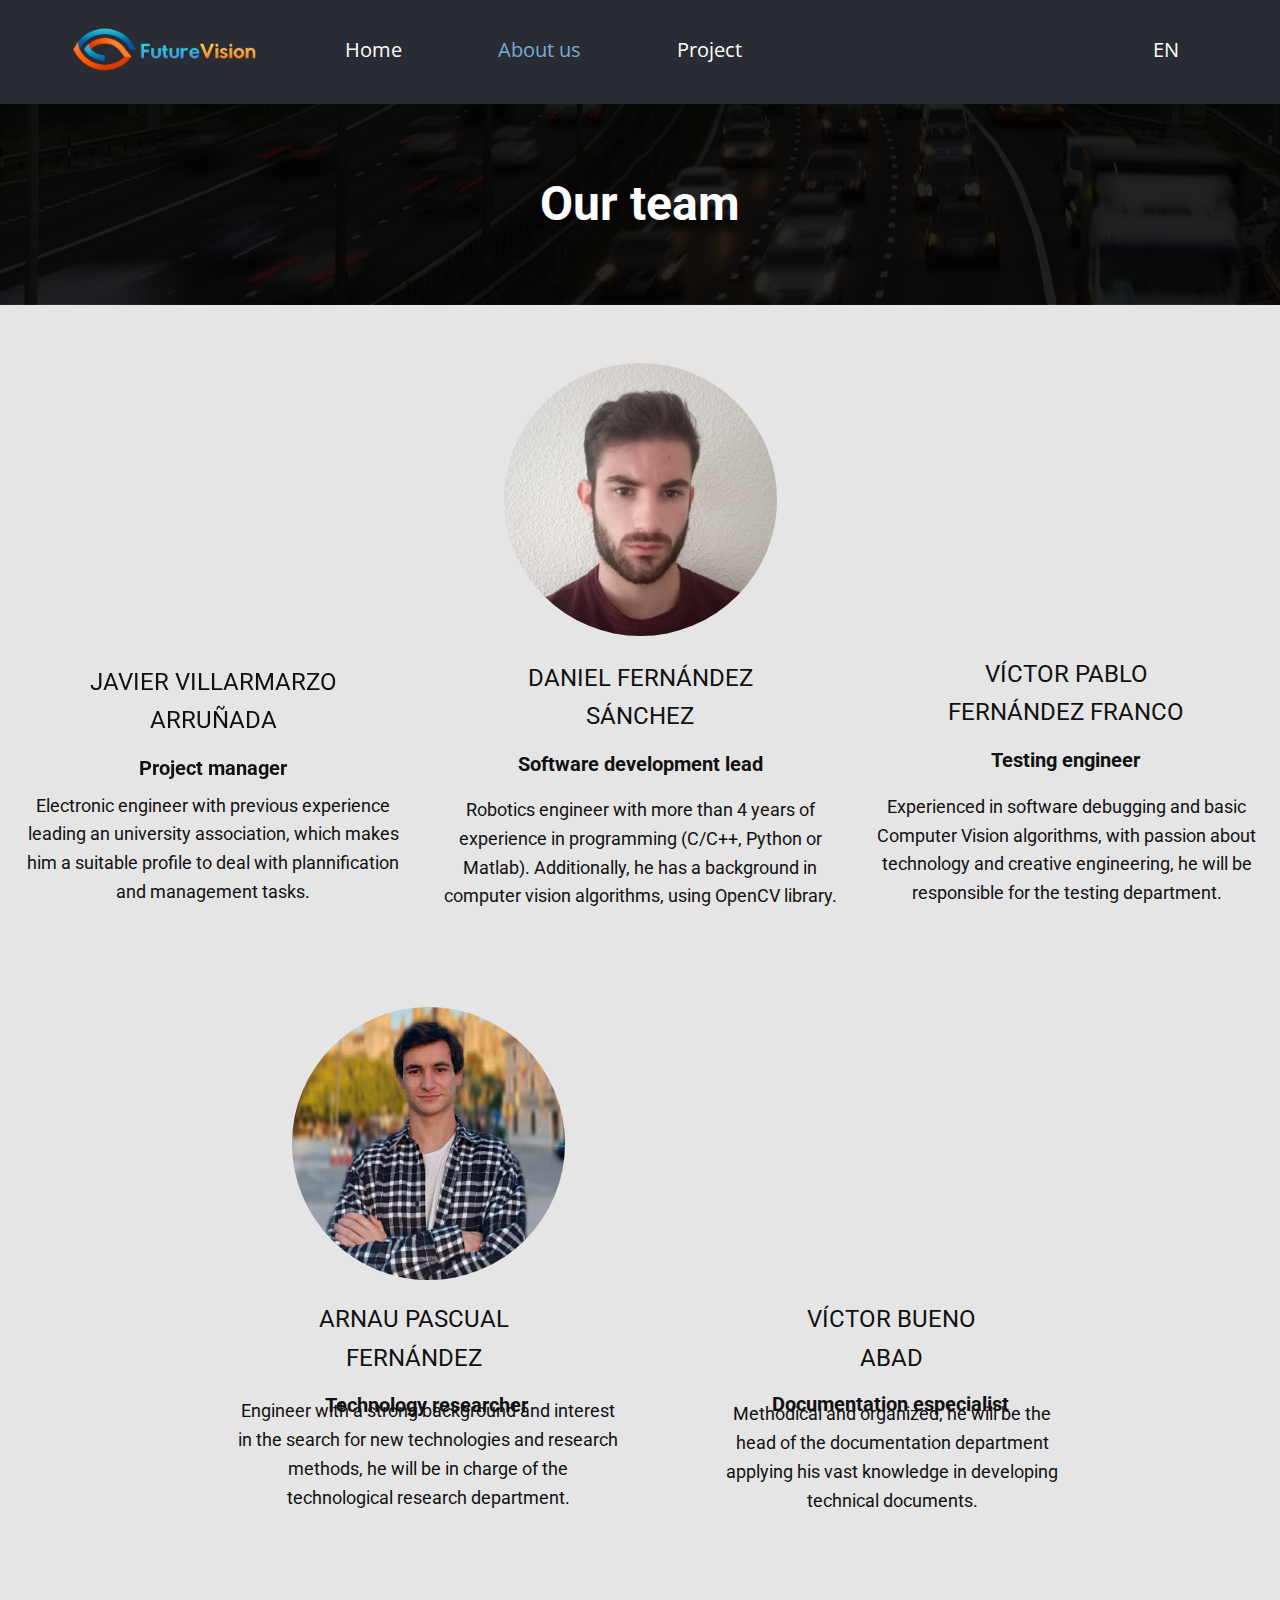
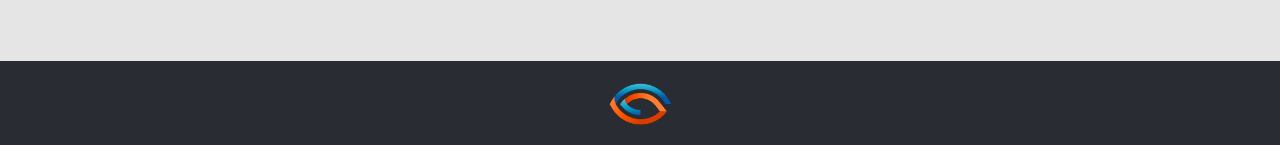
==== About-us.html @ 8012a10e "Add files via upload" ====
<!DOCTYPE html>
<html style="font-size: 16px;">
  <head>
    <meta name="viewport" content="width=device-width, initial-scale=1.0">
    <meta charset="utf-8">
    <meta name="keywords" content="Our Team">
    <meta name="description" content="">
    <meta name="page_type" content="np-template-header-footer-from-plugin">
    <title>About us</title>
    <link rel="stylesheet" href="nicepage.css" media="screen">
<link rel="stylesheet" href="About-us.css" media="screen">
    <script class="u-script" type="text/javascript" src="jquery.js" defer=""></script>
    <script class="u-script" type="text/javascript" src="nicepage.js" defer=""></script>
    <meta name="generator" content="Nicepage 4.1.0, nicepage.com">
    <link id="u-theme-google-font" rel="stylesheet" href="https://fonts.googleapis.com/css?family=Roboto:100,100i,300,300i,400,400i,500,500i,700,700i,900,900i|Open+Sans:300,300i,400,400i,600,600i,700,700i,800,800i">
    <link id="u-page-google-font" rel="stylesheet" href="https://fonts.googleapis.com/css?family=Roboto:100,100i,300,300i,400,400i,500,500i,700,700i,900,900i|Open+Sans:300,300i,400,400i,600,600i,700,700i,800,800i">
    
    
    
    
    <script type="application/ld+json">{
		"@context": "http://schema.org",
		"@type": "Organization",
		"name": "",
		"logo": "images/FVTrasperente.PNG"
}</script>
    <meta name="theme-color" content="#478ac9">
    <meta property="og:title" content="About us">
    <meta property="og:type" content="website">
  </head>
  <body class="u-body"><header class="u-clearfix u-header u-palette-5-dark-3 u-sticky u-sticky-f094 u-header" id="sec-55a2"><div class="u-clearfix u-sheet u-sheet-1">
        <a href="#" class="u-image u-logo u-image-1" data-image-width="935" data-image-height="235" title="Home">
          <img src="images/FVTrasperente.PNG" class="u-logo-image u-logo-image-1">
        </a>
        <nav class="u-align-left u-menu u-menu-dropdown u-offcanvas u-menu-1" data-responsive-from="SM">
          <div class="menu-collapse u-custom-font u-font-open-sans" style="font-size: 1.25rem; letter-spacing: 0px; font-weight: 400;">
            <a class="u-button-style u-custom-active-border-color u-custom-active-color u-custom-border u-custom-border-color u-custom-borders u-custom-hover-border-color u-custom-hover-color u-custom-left-right-menu-spacing u-custom-padding-bottom u-custom-text-active-color u-custom-text-color u-custom-text-hover-color u-custom-top-bottom-menu-spacing u-nav-link u-text-active-palette-1-base u-text-hover-palette-2-base" href="#" style="padding: 4px 0px; font-size: calc(1em + 8px);">
              <svg><use xmlns:xlink="http://www.w3.org/1999/xlink" xlink:href="#menu-hamburger"></use></svg>
              <svg version="1.1" xmlns="http://www.w3.org/2000/svg" xmlns:xlink="http://www.w3.org/1999/xlink"><defs><symbol id="menu-hamburger" viewBox="0 0 16 16" style="width: 16px; height: 16px;"><rect y="1" width="16" height="2"></rect><rect y="7" width="16" height="2"></rect><rect y="13" width="16" height="2"></rect>
</symbol>
</defs></svg>
            </a>
          </div>
          <div class="u-custom-menu u-nav-container">
            <ul class="u-custom-font u-font-open-sans u-nav u-spacing-20 u-unstyled u-nav-1"><li class="u-nav-item"><a class="u-border-active-palette-1-base u-border-hover-palette-1-light-1 u-button-style u-nav-link u-text-active-palette-1-light-1 u-text-hover-palette-1-light-1 u-text-white" href="Home.html" style="padding: 10px 38px;">Home</a>
</li><li class="u-nav-item"><a class="u-border-active-palette-1-base u-border-hover-palette-1-light-1 u-button-style u-nav-link u-text-active-palette-1-light-1 u-text-hover-palette-1-light-1 u-text-white" href="About-us.html" style="padding: 10px 38px;">About us</a>
</li><li class="u-nav-item"><a class="u-border-active-palette-1-base u-border-hover-palette-1-light-1 u-button-style u-nav-link u-text-active-palette-1-light-1 u-text-hover-palette-1-light-1 u-text-white" href="Project.html" style="padding: 10px 34px 10px 38px;">Project</a>
</li></ul>
          </div>
          <div class="u-custom-menu u-nav-container-collapse">
            <div class="u-black u-container-style u-inner-container-layout u-opacity u-opacity-95 u-sidenav">
              <div class="u-inner-container-layout u-sidenav-overflow">
                <div class="u-menu-close"></div>
                <ul class="u-align-center u-nav u-popupmenu-items u-unstyled u-nav-2"><li class="u-nav-item"><a class="u-button-style u-nav-link" href="Home.html" style="padding: 10px 32px;">Home</a>
</li><li class="u-nav-item"><a class="u-button-style u-nav-link" href="About-us.html" style="padding: 10px 32px;">About us</a>
</li><li class="u-nav-item"><a class="u-button-style u-nav-link" href="Project.html" style="padding: 10px 32px;">Project</a>
</li></ul>
              </div>
            </div>
            <div class="u-black u-menu-overlay u-opacity u-opacity-70"></div>
          </div>
        </nav>
        <p class="u-align-center u-custom-font u-font-open-sans u-text u-text-white u-text-1">EN</p>
      </div></header>
    <section class="u-clearfix u-image u-shading u-section-1" id="sec-42d9" data-image-width="1280" data-image-height="852">
      <div class="u-clearfix u-sheet u-sheet-1">
        <h1 class="u-align-center u-text u-text-default u-text-white u-title u-text-1">Our te​am</h1>
      </div>
    </section>
    <section class="u-align-center u-clearfix u-grey-10 u-section-2" id="sec-7095">
      <div class="u-clearfix u-sheet u-sheet-1">
        <div class="u-align-center u-container-style u-group u-shape-rectangle u-group-1">
          <div class="u-container-layout u-container-layout-1">
            <div class="u-image u-image-circle u-image-1" alt="" data-image-width="767" data-image-height="1130" data-animation-name="fadeIn" data-animation-duration="2000" data-animation-direction=""></div>
            <div class="u-align-center u-container-style u-group u-group-2">
              <div class="u-container-layout">
                <div class="u-expanded-width u-image u-image-circle u-preserve-proportions u-image-2" alt="" data-image-width="767" data-image-height="1130">
                  <div class="u-preserve-proportions-child" style="padding-top: 100%;"></div>
                </div>
                <p class="u-align-center u-custom-font u-font-roboto u-text u-text-1">JAVIER VILLARMARZO<br>ARRUÑADA
                </p>
                <p class="u-custom-font u-font-roboto u-text u-text-default u-text-2">Project manager</p>
              </div>
            </div>
            <p class="u-custom-font u-font-roboto u-text u-text-3"> Electronic engineer with previous experience leading an university association, which makes him a suitable profile to deal with plannification and management tasks.</p>
          </div>
        </div>
        <div class="u-container-style u-group u-shape-rectangle u-group-3">
          <div class="u-container-layout u-container-layout-3">
            <div class="u-align-center u-container-style u-group u-group-4">
              <div class="u-container-layout">
                <div class="u-expanded-width u-image u-image-circle u-preserve-proportions u-image-3" alt="" data-image-width="427" data-image-height="423">
                  <div class="u-preserve-proportions-child" style="padding-top: 100%;"></div>
                </div>
                <p class="u-align-center u-custom-font u-font-roboto u-text u-text-4">VÍCTOR PABLO<br>FERNÁNDEZ FRANCO
                </p>
                <p class="u-custom-font u-font-roboto u-text u-text-default u-text-5">Testing engineer</p>
              </div>
            </div>
          </div>
        </div>
        <div class="u-container-style u-group u-shape-rectangle u-group-5">
          <div class="u-container-layout u-container-layout-5">
            <div class="u-align-center u-container-style u-group u-group-6">
              <div class="u-container-layout">
                <div class="u-expanded-width u-image u-image-circle u-preserve-proportions u-image-4" alt="" data-image-width="1453" data-image-height="1600">
                  <div class="u-preserve-proportions-child" style="padding-top: 100%;"></div>
                </div>
                <p class="u-align-center u-custom-font u-font-roboto u-text u-text-6">DANIEL FERNÁNDEZ<br>SÁNCHEZ
                </p>
                <p class="u-custom-font u-font-roboto u-text u-text-default u-text-7">Software development lead</p>
              </div>
            </div>
          </div>
        </div>
        <p class="u-custom-font u-font-roboto u-text u-text-8"> Experienced in software debugging and basic Computer Vision algorithms, with passion about technology and creative engineering, he will be responsible for the testing department.</p>
        <p class="u-custom-font u-font-roboto u-text u-text-9"> Robotics engineer with more than 4 years of experience in programming (C/C++, Python or Matlab). Additionally, he has a background in computer vision algorithms, using OpenCV library.</p>
      </div>
    </section>
    <section class="u-clearfix u-grey-10 u-section-3" id="sec-bd2f">
      <div class="u-clearfix u-sheet u-valign-middle-lg u-sheet-1">
        <div class="u-container-style u-expanded-width-xs u-group u-shape-rectangle u-group-1">
          <div class="u-container-layout u-container-layout-1">
            <div class="u-image u-image-circle u-image-1" alt="" data-image-width="1600" data-image-height="1527" data-animation-name="fadeIn" data-animation-duration="1000" data-animation-direction=""></div>
            <div class="u-align-center u-container-style u-group u-group-2">
              <div class="u-container-layout">
                <div class="u-expanded-width u-image u-image-circle u-preserve-proportions u-image-2" alt="" data-image-width="1600" data-image-height="1527">
                  <div class="u-preserve-proportions-child" style="padding-top: 100%;"></div>
                </div>
                <p class="u-align-center u-custom-font u-font-roboto u-text u-text-1">VÍCTOR BUENO ABAD</p>
                <p class="u-custom-font u-font-roboto u-text u-text-default u-text-2">Documentation especialist</p>
              </div>
            </div>
          </div>
        </div>
        <div class="u-container-style u-group u-shape-rectangle u-group-3">
          <div class="u-container-layout u-valign-top-xl u-container-layout-3">
            <div class="u-align-center u-container-style u-group u-group-4">
              <div class="u-container-layout">
                <div class="u-image u-image-circle u-image-3" alt="" data-image-width="679" data-image-height="882"></div>
                <p class="u-align-center u-custom-font u-font-roboto u-text u-text-3">ARNAU PASCUAL FERNÁNDEZ</p>
                <p class="u-custom-font u-font-roboto u-text u-text-default u-text-4">Technology researcher</p>
              </div>
            </div>
          </div>
        </div>
        <p class="u-custom-font u-font-roboto u-text u-text-5"> Engineer with a strong background and interest in the search for new technologies and research methods, he will be in charge of the technological research department.</p>
        <p class="u-custom-font u-font-roboto u-text u-text-6"> Methodical and organized, he will be the head of the documentation department applying his vast knowledge in developing technical documents.</p>
      </div>
    </section>
    
    
    <footer class="u-align-center u-clearfix u-footer u-palette-5-dark-3 u-footer" id="sec-0e52"><div class="u-align-left u-clearfix u-sheet u-valign-middle u-sheet-1">
        <img class="u-image u-image-default u-image-1" src="images/FVLogoTransparente1.PNG" alt="" data-image-width="473" data-image-height="323">
      </div></footer>
  </body>
</html>
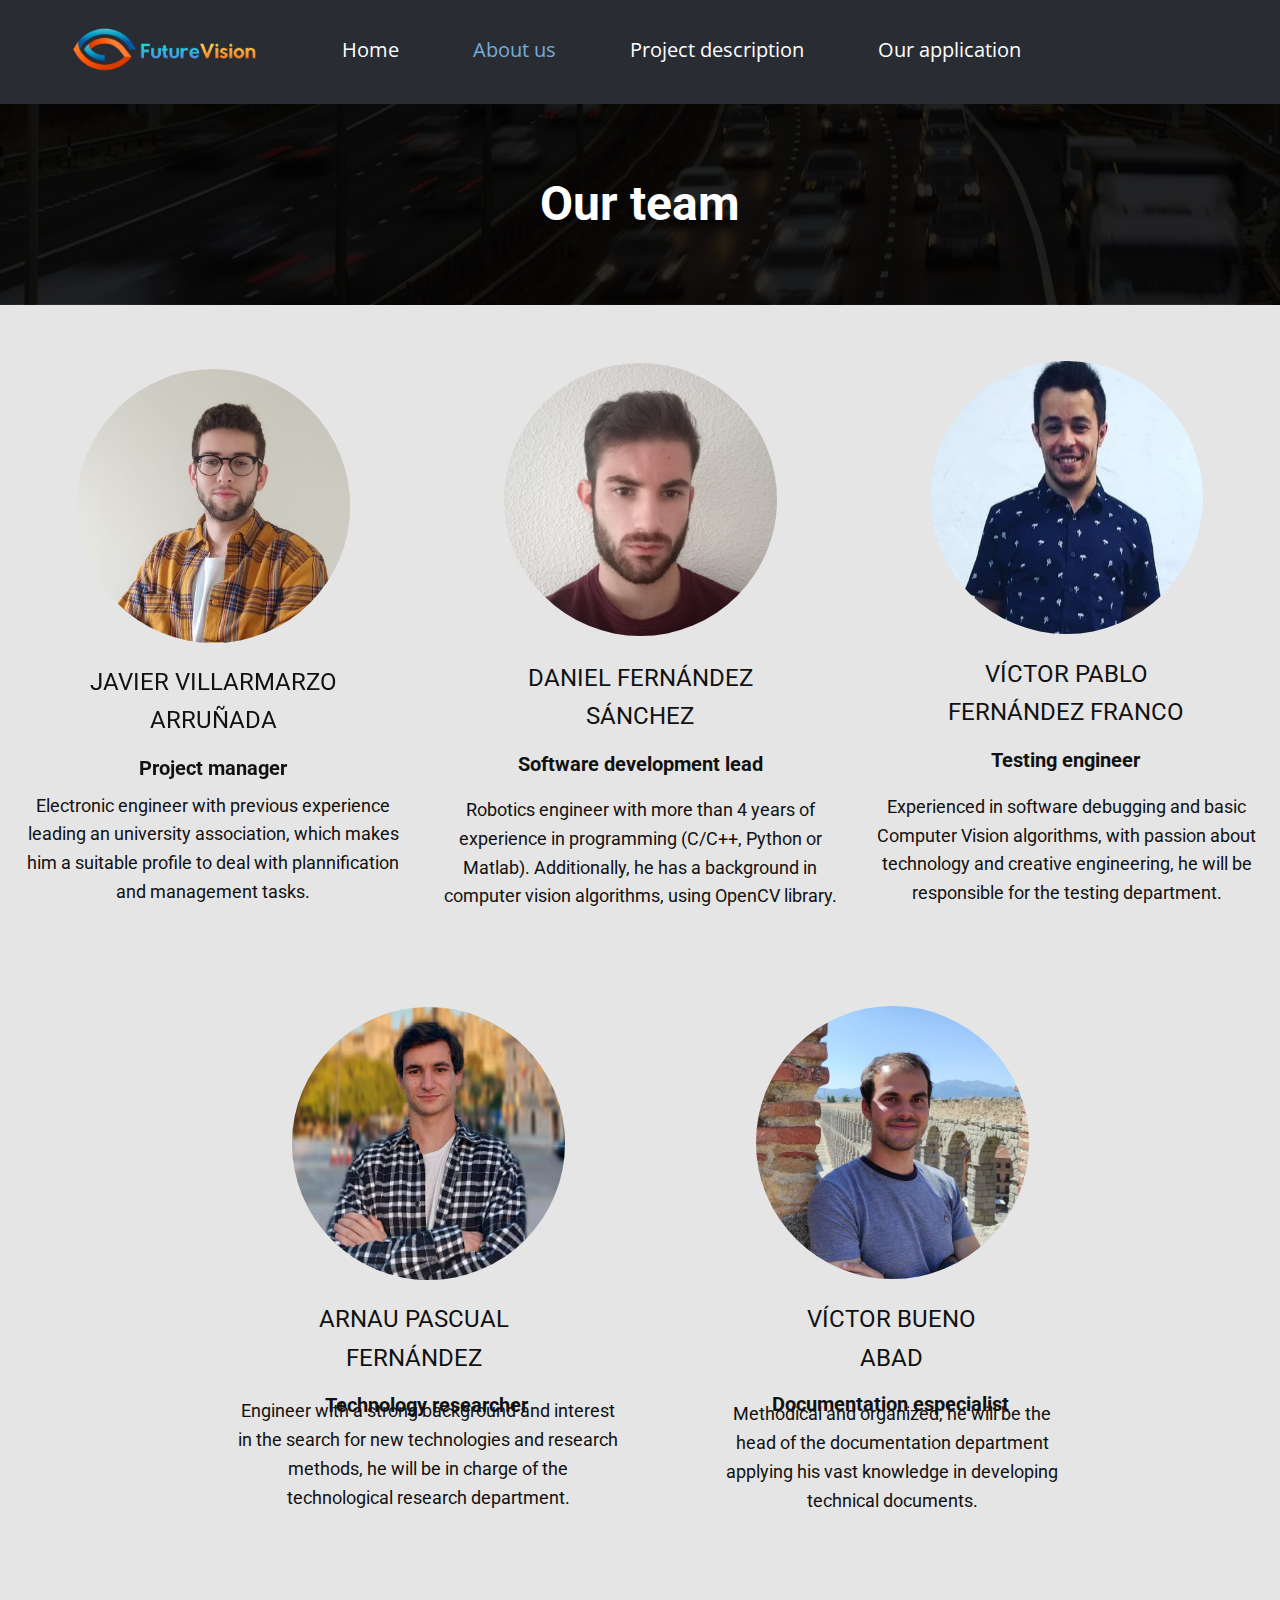
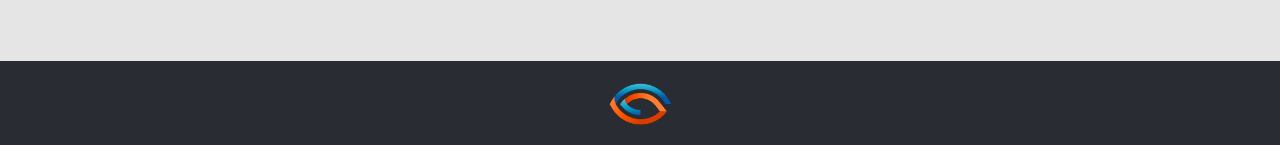
==== commit 0de72695: "Add files via upload" ====
--- a/About-us.html
+++ b/About-us.html
@@ -11,7 +11,7 @@
 <link rel="stylesheet" href="About-us.css" media="screen">
     <script class="u-script" type="text/javascript" src="jquery.js" defer=""></script>
     <script class="u-script" type="text/javascript" src="nicepage.js" defer=""></script>
-    <meta name="generator" content="Nicepage 4.1.0, nicepage.com">
+    <meta name="generator" content="Nicepage 4.2.6, nicepage.com">
     <link id="u-theme-google-font" rel="stylesheet" href="https://fonts.googleapis.com/css?family=Roboto:100,100i,300,300i,400,400i,500,500i,700,700i,900,900i|Open+Sans:300,300i,400,400i,600,600i,700,700i,800,800i">
     <link id="u-page-google-font" rel="stylesheet" href="https://fonts.googleapis.com/css?family=Roboto:100,100i,300,300i,400,400i,500,500i,700,700i,900,900i|Open+Sans:300,300i,400,400i,600,600i,700,700i,800,800i">
     
@@ -35,32 +35,33 @@
         <nav class="u-align-left u-menu u-menu-dropdown u-offcanvas u-menu-1" data-responsive-from="SM">
           <div class="menu-collapse u-custom-font u-font-open-sans" style="font-size: 1.25rem; letter-spacing: 0px; font-weight: 400;">
             <a class="u-button-style u-custom-active-border-color u-custom-active-color u-custom-border u-custom-border-color u-custom-borders u-custom-hover-border-color u-custom-hover-color u-custom-left-right-menu-spacing u-custom-padding-bottom u-custom-text-active-color u-custom-text-color u-custom-text-hover-color u-custom-top-bottom-menu-spacing u-nav-link u-text-active-palette-1-base u-text-hover-palette-2-base" href="#" style="padding: 4px 0px; font-size: calc(1em + 8px);">
-              <svg><use xmlns:xlink="http://www.w3.org/1999/xlink" xlink:href="#menu-hamburger"></use></svg>
+              <svg viewBox="0 0 24 24"><use xmlns:xlink="http://www.w3.org/1999/xlink" xlink:href="#menu-hamburger"></use></svg>
               <svg version="1.1" xmlns="http://www.w3.org/2000/svg" xmlns:xlink="http://www.w3.org/1999/xlink"><defs><symbol id="menu-hamburger" viewBox="0 0 16 16" style="width: 16px; height: 16px;"><rect y="1" width="16" height="2"></rect><rect y="7" width="16" height="2"></rect><rect y="13" width="16" height="2"></rect>
 </symbol>
 </defs></svg>
             </a>
           </div>
           <div class="u-custom-menu u-nav-container">
-            <ul class="u-custom-font u-font-open-sans u-nav u-spacing-20 u-unstyled u-nav-1"><li class="u-nav-item"><a class="u-border-active-palette-1-base u-border-hover-palette-1-light-1 u-button-style u-nav-link u-text-active-palette-1-light-1 u-text-hover-palette-1-light-1 u-text-white" href="Home.html" style="padding: 10px 38px;">Home</a>
-</li><li class="u-nav-item"><a class="u-border-active-palette-1-base u-border-hover-palette-1-light-1 u-button-style u-nav-link u-text-active-palette-1-light-1 u-text-hover-palette-1-light-1 u-text-white" href="About-us.html" style="padding: 10px 38px;">About us</a>
-</li><li class="u-nav-item"><a class="u-border-active-palette-1-base u-border-hover-palette-1-light-1 u-button-style u-nav-link u-text-active-palette-1-light-1 u-text-hover-palette-1-light-1 u-text-white" href="Project.html" style="padding: 10px 34px 10px 38px;">Project</a>
+            <ul class="u-custom-font u-font-open-sans u-nav u-spacing-10 u-unstyled u-nav-1"><li class="u-nav-item"><a class="u-border-active-palette-1-base u-border-hover-palette-1-light-1 u-button-style u-nav-link u-text-active-palette-1-light-1 u-text-hover-palette-1-light-1 u-text-white" href="Home.html" style="padding: 10px 32px;">Home</a>
+</li><li class="u-nav-item"><a class="u-border-active-palette-1-base u-border-hover-palette-1-light-1 u-button-style u-nav-link u-text-active-palette-1-light-1 u-text-hover-palette-1-light-1 u-text-white" href="About-us.html" style="padding: 10px 32px;">About us</a>
+</li><li class="u-nav-item"><a class="u-border-active-palette-1-base u-border-hover-palette-1-light-1 u-button-style u-nav-link u-text-active-palette-1-light-1 u-text-hover-palette-1-light-1 u-text-white" href="Project-description.html" style="padding: 10px 32px;">Project description</a>
+</li><li class="u-nav-item"><a class="u-border-active-palette-1-base u-border-hover-palette-1-light-1 u-button-style u-nav-link u-text-active-palette-1-light-1 u-text-hover-palette-1-light-1 u-text-white" href="Our-application.html" style="padding: 10px 32px;">Our application</a>
 </li></ul>
           </div>
           <div class="u-custom-menu u-nav-container-collapse">
             <div class="u-black u-container-style u-inner-container-layout u-opacity u-opacity-95 u-sidenav">
               <div class="u-inner-container-layout u-sidenav-overflow">
                 <div class="u-menu-close"></div>
-                <ul class="u-align-center u-nav u-popupmenu-items u-unstyled u-nav-2"><li class="u-nav-item"><a class="u-button-style u-nav-link" href="Home.html" style="padding: 10px 32px;">Home</a>
-</li><li class="u-nav-item"><a class="u-button-style u-nav-link" href="About-us.html" style="padding: 10px 32px;">About us</a>
-</li><li class="u-nav-item"><a class="u-button-style u-nav-link" href="Project.html" style="padding: 10px 32px;">Project</a>
+                <ul class="u-align-center u-nav u-popupmenu-items u-unstyled u-nav-2"><li class="u-nav-item"><a class="u-button-style u-nav-link" href="Home.html" style="padding: 10px 38px;">Home</a>
+</li><li class="u-nav-item"><a class="u-button-style u-nav-link" href="About-us.html" style="padding: 10px 38px;">About us</a>
+</li><li class="u-nav-item"><a class="u-button-style u-nav-link" href="Project-description.html" style="padding: 10px 38px;">Project description</a>
+</li><li class="u-nav-item"><a class="u-button-style u-nav-link" href="Our-application.html" style="padding: 10px 38px;">Our application</a>
 </li></ul>
               </div>
             </div>
             <div class="u-black u-menu-overlay u-opacity u-opacity-70"></div>
           </div>
         </nav>
-        <p class="u-align-center u-custom-font u-font-open-sans u-text u-text-white u-text-1">EN</p>
       </div></header>
     <section class="u-clearfix u-image u-shading u-section-1" id="sec-42d9" data-image-width="1280" data-image-height="852">
       <div class="u-clearfix u-sheet u-sheet-1">
--- a/nicepage.css
+++ b/nicepage.css
@@ -4815,8 +4815,8 @@
   color: inherit;
   height: auto;
 }
-.u-form-horizontal label,
-.u-form-horizontal input,
+.u-form-horizontal .u-form-group:not(.u-label-top) label,
+.u-form-horizontal .u-form-group:not(.u-label-top) input,
 .u-form-horizontal .u-form-select-wrapper,
 .u-form-horizontal .u-form-radio-button-wrapper {
   display: flex;
@@ -5241,6 +5241,17 @@
 .u-form-vertical .u-form-group {
   width: 100%;
 }
+.u-form-vertical .u-label-left {
+  display: flex;
+}
+.u-form-vertical .u-label-left label {
+  flex: none;
+  width: 100px;
+}
+.u-form-vertical .u-label-left label + input,
+.u-form-vertical .u-label-left label + textarea {
+  flex-grow: 1;
+}
 .u-form-vertical .u-form-partition-factor-10 {
   width: 10%;
 }
@@ -5276,7 +5287,7 @@
     width: 100%;
   }
 }
-.u-form-horizontal .u-form-group {
+.u-form-horizontal .u-form-group:not(.u-label-top) {
   display: flex;
   flex: 0 0 auto;
   flex-flow: row nowrap;
@@ -5286,14 +5297,17 @@
 }
 .u-form-horizontal .u-form-submit {
   display: flex;
-  flex-grow: 0;
-}
-.u-form-horizontal .u-form-group label {
+  flex-grow: 0 !important;
+}
+.u-form-horizontal .u-form-group.u-label-top.u-form-submit {
+  align-self: flex-end;
+}
+.u-form-horizontal .u-form-group:not(.u-label-top) label {
   display: flex;
   flex-grow: 0;
   margin-right: 10px;
 }
-.u-form-horizontal .u-input {
+.u-form-horizontal .u-form-group:not(.u-label-top) .u-input {
   display: flex;
   width: 0;
   vertical-align: middle;
@@ -5301,6 +5315,9 @@
   flex-shrink: 1;
   min-width: 0px;
 }
+.u-label-none label {
+  display: none !important;
+}
 .u-form-horizontal .input-group {
   width: auto;
 }
@@ -5313,7 +5330,7 @@
   margin-bottom: 1px;
   position: relative;
 }
-.u-form-horizontal .u-form-group {
+.u-form-horizontal .u-form-group:not(.u-label-top) {
   flex-shrink: 1;
   min-width: 0;
 }
@@ -5751,6 +5768,9 @@
 .u-text.u-indent-100 ol {
   padding-left: 120px;
 }
+.u-form-vertical .u-label-left .u-spacing-100.u-label {
+  margin-right: 100px;
+}
 .u-spacing-100.u-countdown-counter > span + span,
 .u-spacing-100.u-price-wrapper > div + div,
 .u-spacing-100 .u-social-url + .u-social-url {
@@ -5777,6 +5797,9 @@
 .u-text.u-indent-99 ol {
   padding-left: 119px;
 }
+.u-form-vertical .u-label-left .u-spacing-99.u-label {
+  margin-right: 99px;
+}
 .u-spacing-99.u-countdown-counter > span + span,
 .u-spacing-99.u-price-wrapper > div + div,
 .u-spacing-99 .u-social-url + .u-social-url {
@@ -5803,6 +5826,9 @@
 .u-text.u-indent-98 ol {
   padding-left: 118px;
 }
+.u-form-vertical .u-label-left .u-spacing-98.u-label {
+  margin-right: 98px;
+}
 .u-spacing-98.u-countdown-counter > span + span,
 .u-spacing-98.u-price-wrapper > div + div,
 .u-spacing-98 .u-social-url + .u-social-url {
@@ -5829,6 +5855,9 @@
 .u-text.u-indent-97 ol {
   padding-left: 117px;
 }
+.u-form-vertical .u-label-left .u-spacing-97.u-label {
+  margin-right: 97px;
+}
 .u-spacing-97.u-countdown-counter > span + span,
 .u-spacing-97.u-price-wrapper > div + div,
 .u-spacing-97 .u-social-url + .u-social-url {
@@ -5855,6 +5884,9 @@
 .u-text.u-indent-96 ol {
   padding-left: 116px;
 }
+.u-form-vertical .u-label-left .u-spacing-96.u-label {
+  margin-right: 96px;
+}
 .u-spacing-96.u-countdown-counter > span + span,
 .u-spacing-96.u-price-wrapper > div + div,
 .u-spacing-96 .u-social-url + .u-social-url {
@@ -5881,6 +5913,9 @@
 .u-text.u-indent-95 ol {
   padding-left: 115px;
 }
+.u-form-vertical .u-label-left .u-spacing-95.u-label {
+  margin-right: 95px;
+}
 .u-spacing-95.u-countdown-counter > span + span,
 .u-spacing-95.u-price-wrapper > div + div,
 .u-spacing-95 .u-social-url + .u-social-url {
@@ -5907,6 +5942,9 @@
 .u-text.u-indent-94 ol {
   padding-left: 114px;
 }
+.u-form-vertical .u-label-left .u-spacing-94.u-label {
+  margin-right: 94px;
+}
 .u-spacing-94.u-countdown-counter > span + span,
 .u-spacing-94.u-price-wrapper > div + div,
 .u-spacing-94 .u-social-url + .u-social-url {
@@ -5933,6 +5971,9 @@
 .u-text.u-indent-93 ol {
   padding-left: 113px;
 }
+.u-form-vertical .u-label-left .u-spacing-93.u-label {
+  margin-right: 93px;
+}
 .u-spacing-93.u-countdown-counter > span + span,
 .u-spacing-93.u-price-wrapper > div + div,
 .u-spacing-93 .u-social-url + .u-social-url {
@@ -5959,6 +6000,9 @@
 .u-text.u-indent-92 ol {
   padding-left: 112px;
 }
+.u-form-vertical .u-label-left .u-spacing-92.u-label {
+  margin-right: 92px;
+}
 .u-spacing-92.u-countdown-counter > span + span,
 .u-spacing-92.u-price-wrapper > div + div,
 .u-spacing-92 .u-social-url + .u-social-url {
@@ -5985,6 +6029,9 @@
 .u-text.u-indent-91 ol {
   padding-left: 111px;
 }
+.u-form-vertical .u-label-left .u-spacing-91.u-label {
+  margin-right: 91px;
+}
 .u-spacing-91.u-countdown-counter > span + span,
 .u-spacing-91.u-price-wrapper > div + div,
 .u-spacing-91 .u-social-url + .u-social-url {
@@ -6011,6 +6058,9 @@
 .u-text.u-indent-90 ol {
   padding-left: 110px;
 }
+.u-form-vertical .u-label-left .u-spacing-90.u-label {
+  margin-right: 90px;
+}
 .u-spacing-90.u-countdown-counter > span + span,
 .u-spacing-90.u-price-wrapper > div + div,
 .u-spacing-90 .u-social-url + .u-social-url {
@@ -6037,6 +6087,9 @@
 .u-text.u-indent-89 ol {
   padding-left: 109px;
 }
+.u-form-vertical .u-label-left .u-spacing-89.u-label {
+  margin-right: 89px;
+}
 .u-spacing-89.u-countdown-counter > span + span,
 .u-spacing-89.u-price-wrapper > div + div,
 .u-spacing-89 .u-social-url + .u-social-url {
@@ -6063,6 +6116,9 @@
 .u-text.u-indent-88 ol {
   padding-left: 108px;
 }
+.u-form-vertical .u-label-left .u-spacing-88.u-label {
+  margin-right: 88px;
+}
 .u-spacing-88.u-countdown-counter > span + span,
 .u-spacing-88.u-price-wrapper > div + div,
 .u-spacing-88 .u-social-url + .u-social-url {
@@ -6089,6 +6145,9 @@
 .u-text.u-indent-87 ol {
   padding-left: 107px;
 }
+.u-form-vertical .u-label-left .u-spacing-87.u-label {
+  margin-right: 87px;
+}
 .u-spacing-87.u-countdown-counter > span + span,
 .u-spacing-87.u-price-wrapper > div + div,
 .u-spacing-87 .u-social-url + .u-social-url {
@@ -6115,6 +6174,9 @@
 .u-text.u-indent-86 ol {
   padding-left: 106px;
 }
+.u-form-vertical .u-label-left .u-spacing-86.u-label {
+  margin-right: 86px;
+}
 .u-spacing-86.u-countdown-counter > span + span,
 .u-spacing-86.u-price-wrapper > div + div,
 .u-spacing-86 .u-social-url + .u-social-url {
@@ -6141,6 +6203,9 @@
 .u-text.u-indent-85 ol {
   padding-left: 105px;
 }
+.u-form-vertical .u-label-left .u-spacing-85.u-label {
+  margin-right: 85px;
+}
 .u-spacing-85.u-countdown-counter > span + span,
 .u-spacing-85.u-price-wrapper > div + div,
 .u-spacing-85 .u-social-url + .u-social-url {
@@ -6167,6 +6232,9 @@
 .u-text.u-indent-84 ol {
   padding-left: 104px;
 }
+.u-form-vertical .u-label-left .u-spacing-84.u-label {
+  margin-right: 84px;
+}
 .u-spacing-84.u-countdown-counter > span + span,
 .u-spacing-84.u-price-wrapper > div + div,
 .u-spacing-84 .u-social-url + .u-social-url {
@@ -6193,6 +6261,9 @@
 .u-text.u-indent-83 ol {
   padding-left: 103px;
 }
+.u-form-vertical .u-label-left .u-spacing-83.u-label {
+  margin-right: 83px;
+}
 .u-spacing-83.u-countdown-counter > span + span,
 .u-spacing-83.u-price-wrapper > div + div,
 .u-spacing-83 .u-social-url + .u-social-url {
@@ -6219,6 +6290,9 @@
 .u-text.u-indent-82 ol {
   padding-left: 102px;
 }
+.u-form-vertical .u-label-left .u-spacing-82.u-label {
+  margin-right: 82px;
+}
 .u-spacing-82.u-countdown-counter > span + span,
 .u-spacing-82.u-price-wrapper > div + div,
 .u-spacing-82 .u-social-url + .u-social-url {
@@ -6245,6 +6319,9 @@
 .u-text.u-indent-81 ol {
   padding-left: 101px;
 }
+.u-form-vertical .u-label-left .u-spacing-81.u-label {
+  margin-right: 81px;
+}
 .u-spacing-81.u-countdown-counter > span + span,
 .u-spacing-81.u-price-wrapper > div + div,
 .u-spacing-81 .u-social-url + .u-social-url {
@@ -6271,6 +6348,9 @@
 .u-text.u-indent-80 ol {
   padding-left: 100px;
 }
+.u-form-vertical .u-label-left .u-spacing-80.u-label {
+  margin-right: 80px;
+}
 .u-spacing-80.u-countdown-counter > span + span,
 .u-spacing-80.u-price-wrapper > div + div,
 .u-spacing-80 .u-social-url + .u-social-url {
@@ -6297,6 +6377,9 @@
 .u-text.u-indent-79 ol {
   padding-left: 99px;
 }
+.u-form-vertical .u-label-left .u-spacing-79.u-label {
+  margin-right: 79px;
+}
 .u-spacing-79.u-countdown-counter > span + span,
 .u-spacing-79.u-price-wrapper > div + div,
 .u-spacing-79 .u-social-url + .u-social-url {
@@ -6323,6 +6406,9 @@
 .u-text.u-indent-78 ol {
   padding-left: 98px;
 }
+.u-form-vertical .u-label-left .u-spacing-78.u-label {
+  margin-right: 78px;
+}
 .u-spacing-78.u-countdown-counter > span + span,
 .u-spacing-78.u-price-wrapper > div + div,
 .u-spacing-78 .u-social-url + .u-social-url {
@@ -6349,6 +6435,9 @@
 .u-text.u-indent-77 ol {
   padding-left: 97px;
 }
+.u-form-vertical .u-label-left .u-spacing-77.u-label {
+  margin-right: 77px;
+}
 .u-spacing-77.u-countdown-counter > span + span,
 .u-spacing-77.u-price-wrapper > div + div,
 .u-spacing-77 .u-social-url + .u-social-url {
@@ -6375,6 +6464,9 @@
 .u-text.u-indent-76 ol {
   padding-left: 96px;
 }
+.u-form-vertical .u-label-left .u-spacing-76.u-label {
+  margin-right: 76px;
+}
 .u-spacing-76.u-countdown-counter > span + span,
 .u-spacing-76.u-price-wrapper > div + div,
 .u-spacing-76 .u-social-url + .u-social-url {
@@ -6401,6 +6493,9 @@
 .u-text.u-indent-75 ol {
   padding-left: 95px;
 }
+.u-form-vertical .u-label-left .u-spacing-75.u-label {
+  margin-right: 75px;
+}
 .u-spacing-75.u-countdown-counter > span + span,
 .u-spacing-75.u-price-wrapper > div + div,
 .u-spacing-75 .u-social-url + .u-social-url {
@@ -6427,6 +6522,9 @@
 .u-text.u-indent-74 ol {
   padding-left: 94px;
 }
+.u-form-vertical .u-label-left .u-spacing-74.u-label {
+  margin-right: 74px;
+}
 .u-spacing-74.u-countdown-counter > span + span,
 .u-spacing-74.u-price-wrapper > div + div,
 .u-spacing-74 .u-social-url + .u-social-url {
@@ -6453,6 +6551,9 @@
 .u-text.u-indent-73 ol {
   padding-left: 93px;
 }
+.u-form-vertical .u-label-left .u-spacing-73.u-label {
+  margin-right: 73px;
+}
 .u-spacing-73.u-countdown-counter > span + span,
 .u-spacing-73.u-price-wrapper > div + div,
 .u-spacing-73 .u-social-url + .u-social-url {
@@ -6479,6 +6580,9 @@
 .u-text.u-indent-72 ol {
   padding-left: 92px;
 }
+.u-form-vertical .u-label-left .u-spacing-72.u-label {
+  margin-right: 72px;
+}
 .u-spacing-72.u-countdown-counter > span + span,
 .u-spacing-72.u-price-wrapper > div + div,
 .u-spacing-72 .u-social-url + .u-social-url {
@@ -6505,6 +6609,9 @@
 .u-text.u-indent-71 ol {
   padding-left: 91px;
 }
+.u-form-vertical .u-label-left .u-spacing-71.u-label {
+  margin-right: 71px;
+}
 .u-spacing-71.u-countdown-counter > span + span,
 .u-spacing-71.u-price-wrapper > div + div,
 .u-spacing-71 .u-social-url + .u-social-url {
@@ -6531,6 +6638,9 @@
 .u-text.u-indent-70 ol {
   padding-left: 90px;
 }
+.u-form-vertical .u-label-left .u-spacing-70.u-label {
+  margin-right: 70px;
+}
 .u-spacing-70.u-countdown-counter > span + span,
 .u-spacing-70.u-price-wrapper > div + div,
 .u-spacing-70 .u-social-url + .u-social-url {
@@ -6557,6 +6667,9 @@
 .u-text.u-indent-69 ol {
   padding-left: 89px;
 }
+.u-form-vertical .u-label-left .u-spacing-69.u-label {
+  margin-right: 69px;
+}
 .u-spacing-69.u-countdown-counter > span + span,
 .u-spacing-69.u-price-wrapper > div + div,
 .u-spacing-69 .u-social-url + .u-social-url {
@@ -6583,6 +6696,9 @@
 .u-text.u-indent-68 ol {
   padding-left: 88px;
 }
+.u-form-vertical .u-label-left .u-spacing-68.u-label {
+  margin-right: 68px;
+}
 .u-spacing-68.u-countdown-counter > span + span,
 .u-spacing-68.u-price-wrapper > div + div,
 .u-spacing-68 .u-social-url + .u-social-url {
@@ -6609,6 +6725,9 @@
 .u-text.u-indent-67 ol {
   padding-left: 87px;
 }
+.u-form-vertical .u-label-left .u-spacing-67.u-label {
+  margin-right: 67px;
+}
 .u-spacing-67.u-countdown-counter > span + span,
 .u-spacing-67.u-price-wrapper > div + div,
 .u-spacing-67 .u-social-url + .u-social-url {
@@ -6635,6 +6754,9 @@
 .u-text.u-indent-66 ol {
   padding-left: 86px;
 }
+.u-form-vertical .u-label-left .u-spacing-66.u-label {
+  margin-right: 66px;
+}
 .u-spacing-66.u-countdown-counter > span + span,
 .u-spacing-66.u-price-wrapper > div + div,
 .u-spacing-66 .u-social-url + .u-social-url {
@@ -6661,6 +6783,9 @@
 .u-text.u-indent-65 ol {
   padding-left: 85px;
 }
+.u-form-vertical .u-label-left .u-spacing-65.u-label {
+  margin-right: 65px;
+}
 .u-spacing-65.u-countdown-counter > span + span,
 .u-spacing-65.u-price-wrapper > div + div,
 .u-spacing-65 .u-social-url + .u-social-url {
@@ -6687,6 +6812,9 @@
 .u-text.u-indent-64 ol {
   padding-left: 84px;
 }
+.u-form-vertical .u-label-left .u-spacing-64.u-label {
+  margin-right: 64px;
+}
 .u-spacing-64.u-countdown-counter > span + span,
 .u-spacing-64.u-price-wrapper > div + div,
 .u-spacing-64 .u-social-url + .u-social-url {
@@ -6713,6 +6841,9 @@
 .u-text.u-indent-63 ol {
   padding-left: 83px;
 }
+.u-form-vertical .u-label-left .u-spacing-63.u-label {
+  margin-right: 63px;
+}
 .u-spacing-63.u-countdown-counter > span + span,
 .u-spacing-63.u-price-wrapper > div + div,
 .u-spacing-63 .u-social-url + .u-social-url {
@@ -6739,6 +6870,9 @@
 .u-text.u-indent-62 ol {
   padding-left: 82px;
 }
+.u-form-vertical .u-label-left .u-spacing-62.u-label {
+  margin-right: 62px;
+}
 .u-spacing-62.u-countdown-counter > span + span,
 .u-spacing-62.u-price-wrapper > div + div,
 .u-spacing-62 .u-social-url + .u-social-url {
@@ -6765,6 +6899,9 @@
 .u-text.u-indent-61 ol {
   padding-left: 81px;
 }
+.u-form-vertical .u-label-left .u-spacing-61.u-label {
+  margin-right: 61px;
+}
 .u-spacing-61.u-countdown-counter > span + span,
 .u-spacing-61.u-price-wrapper > div + div,
 .u-spacing-61 .u-social-url + .u-social-url {
@@ -6791,6 +6928,9 @@
 .u-text.u-indent-60 ol {
   padding-left: 80px;
 }
+.u-form-vertical .u-label-left .u-spacing-60.u-label {
+  margin-right: 60px;
+}
 .u-spacing-60.u-countdown-counter > span + span,
 .u-spacing-60.u-price-wrapper > div + div,
 .u-spacing-60 .u-social-url + .u-social-url {
@@ -6817,6 +6957,9 @@
 .u-text.u-indent-59 ol {
   padding-left: 79px;
 }
+.u-form-vertical .u-label-left .u-spacing-59.u-label {
+  margin-right: 59px;
+}
 .u-spacing-59.u-countdown-counter > span + span,
 .u-spacing-59.u-price-wrapper > div + div,
 .u-spacing-59 .u-social-url + .u-social-url {
@@ -6843,6 +6986,9 @@
 .u-text.u-indent-58 ol {
   padding-left: 78px;
 }
+.u-form-vertical .u-label-left .u-spacing-58.u-label {
+  margin-right: 58px;
+}
 .u-spacing-58.u-countdown-counter > span + span,
 .u-spacing-58.u-price-wrapper > div + div,
 .u-spacing-58 .u-social-url + .u-social-url {
@@ -6869,6 +7015,9 @@
 .u-text.u-indent-57 ol {
   padding-left: 77px;
 }
+.u-form-vertical .u-label-left .u-spacing-57.u-label {
+  margin-right: 57px;
+}
 .u-spacing-57.u-countdown-counter > span + span,
 .u-spacing-57.u-price-wrapper > div + div,
 .u-spacing-57 .u-social-url + .u-social-url {
@@ -6895,6 +7044,9 @@
 .u-text.u-indent-56 ol {
   padding-left: 76px;
 }
+.u-form-vertical .u-label-left .u-spacing-56.u-label {
+  margin-right: 56px;
+}
 .u-spacing-56.u-countdown-counter > span + span,
 .u-spacing-56.u-price-wrapper > div + div,
 .u-spacing-56 .u-social-url + .u-social-url {
@@ -6921,6 +7073,9 @@
 .u-text.u-indent-55 ol {
   padding-left: 75px;
 }
+.u-form-vertical .u-label-left .u-spacing-55.u-label {
+  margin-right: 55px;
+}
 .u-spacing-55.u-countdown-counter > span + span,
 .u-spacing-55.u-price-wrapper > div + div,
 .u-spacing-55 .u-social-url + .u-social-url {
@@ -6947,6 +7102,9 @@
 .u-text.u-indent-54 ol {
   padding-left: 74px;
 }
+.u-form-vertical .u-label-left .u-spacing-54.u-label {
+  margin-right: 54px;
+}
 .u-spacing-54.u-countdown-counter > span + span,
 .u-spacing-54.u-price-wrapper > div + div,
 .u-spacing-54 .u-social-url + .u-social-url {
@@ -6973,6 +7131,9 @@
 .u-text.u-indent-53 ol {
   padding-left: 73px;
 }
+.u-form-vertical .u-label-left .u-spacing-53.u-label {
+  margin-right: 53px;
+}
 .u-spacing-53.u-countdown-counter > span + span,
 .u-spacing-53.u-price-wrapper > div + div,
 .u-spacing-53 .u-social-url + .u-social-url {
@@ -6999,6 +7160,9 @@
 .u-text.u-indent-52 ol {
   padding-left: 72px;
 }
+.u-form-vertical .u-label-left .u-spacing-52.u-label {
+  margin-right: 52px;
+}
 .u-spacing-52.u-countdown-counter > span + span,
 .u-spacing-52.u-price-wrapper > div + div,
 .u-spacing-52 .u-social-url + .u-social-url {
@@ -7025,6 +7189,9 @@
 .u-text.u-indent-51 ol {
   padding-left: 71px;
 }
+.u-form-vertical .u-label-left .u-spacing-51.u-label {
+  margin-right: 51px;
+}
 .u-spacing-51.u-countdown-counter > span + span,
 .u-spacing-51.u-price-wrapper > div + div,
 .u-spacing-51 .u-social-url + .u-social-url {
@@ -7051,6 +7218,9 @@
 .u-text.u-indent-50 ol {
   padding-left: 70px;
 }
+.u-form-vertical .u-label-left .u-spacing-50.u-label {
+  margin-right: 50px;
+}
 .u-spacing-50.u-countdown-counter > span + span,
 .u-spacing-50.u-price-wrapper > div + div,
 .u-spacing-50 .u-social-url + .u-social-url {
@@ -7077,6 +7247,9 @@
 .u-text.u-indent-49 ol {
   padding-left: 69px;
 }
+.u-form-vertical .u-label-left .u-spacing-49.u-label {
+  margin-right: 49px;
+}
 .u-spacing-49.u-countdown-counter > span + span,
 .u-spacing-49.u-price-wrapper > div + div,
 .u-spacing-49 .u-social-url + .u-social-url {
@@ -7103,6 +7276,9 @@
 .u-text.u-indent-48 ol {
   padding-left: 68px;
 }
+.u-form-vertical .u-label-left .u-spacing-48.u-label {
+  margin-right: 48px;
+}
 .u-spacing-48.u-countdown-counter > span + span,
 .u-spacing-48.u-price-wrapper > div + div,
 .u-spacing-48 .u-social-url + .u-social-url {
@@ -7129,6 +7305,9 @@
 .u-text.u-indent-47 ol {
   padding-left: 67px;
 }
+.u-form-vertical .u-label-left .u-spacing-47.u-label {
+  margin-right: 47px;
+}
 .u-spacing-47.u-countdown-counter > span + span,
 .u-spacing-47.u-price-wrapper > div + div,
 .u-spacing-47 .u-social-url + .u-social-url {
@@ -7155,6 +7334,9 @@
 .u-text.u-indent-46 ol {
   padding-left: 66px;
 }
+.u-form-vertical .u-label-left .u-spacing-46.u-label {
+  margin-right: 46px;
+}
 .u-spacing-46.u-countdown-counter > span + span,
 .u-spacing-46.u-price-wrapper > div + div,
 .u-spacing-46 .u-social-url + .u-social-url {
@@ -7181,6 +7363,9 @@
 .u-text.u-indent-45 ol {
   padding-left: 65px;
 }
+.u-form-vertical .u-label-left .u-spacing-45.u-label {
+  margin-right: 45px;
+}
 .u-spacing-45.u-countdown-counter > span + span,
 .u-spacing-45.u-price-wrapper > div + div,
 .u-spacing-45 .u-social-url + .u-social-url {
@@ -7207,6 +7392,9 @@
 .u-text.u-indent-44 ol {
   padding-left: 64px;
 }
+.u-form-vertical .u-label-left .u-spacing-44.u-label {
+  margin-right: 44px;
+}
 .u-spacing-44.u-countdown-counter > span + span,
 .u-spacing-44.u-price-wrapper > div + div,
 .u-spacing-44 .u-social-url + .u-social-url {
@@ -7233,6 +7421,9 @@
 .u-text.u-indent-43 ol {
   padding-left: 63px;
 }
+.u-form-vertical .u-label-left .u-spacing-43.u-label {
+  margin-right: 43px;
+}
 .u-spacing-43.u-countdown-counter > span + span,
 .u-spacing-43.u-price-wrapper > div + div,
 .u-spacing-43 .u-social-url + .u-social-url {
@@ -7259,6 +7450,9 @@
 .u-text.u-indent-42 ol {
   padding-left: 62px;
 }
+.u-form-vertical .u-label-left .u-spacing-42.u-label {
+  margin-right: 42px;
+}
 .u-spacing-42.u-countdown-counter > span + span,
 .u-spacing-42.u-price-wrapper > div + div,
 .u-spacing-42 .u-social-url + .u-social-url {
@@ -7285,6 +7479,9 @@
 .u-text.u-indent-41 ol {
   padding-left: 61px;
 }
+.u-form-vertical .u-label-left .u-spacing-41.u-label {
+  margin-right: 41px;
+}
 .u-spacing-41.u-countdown-counter > span + span,
 .u-spacing-41.u-price-wrapper > div + div,
 .u-spacing-41 .u-social-url + .u-social-url {
@@ -7311,6 +7508,9 @@
 .u-text.u-indent-40 ol {
   padding-left: 60px;
 }
+.u-form-vertical .u-label-left .u-spacing-40.u-label {
+  margin-right: 40px;
+}
 .u-spacing-40.u-countdown-counter > span + span,
 .u-spacing-40.u-price-wrapper > div + div,
 .u-spacing-40 .u-social-url + .u-social-url {
@@ -7337,6 +7537,9 @@
 .u-text.u-indent-39 ol {
   padding-left: 59px;
 }
+.u-form-vertical .u-label-left .u-spacing-39.u-label {
+  margin-right: 39px;
+}
 .u-spacing-39.u-countdown-counter > span + span,
 .u-spacing-39.u-price-wrapper > div + div,
 .u-spacing-39 .u-social-url + .u-social-url {
@@ -7363,6 +7566,9 @@
 .u-text.u-indent-38 ol {
   padding-left: 58px;
 }
+.u-form-vertical .u-label-left .u-spacing-38.u-label {
+  margin-right: 38px;
+}
 .u-spacing-38.u-countdown-counter > span + span,
 .u-spacing-38.u-price-wrapper > div + div,
 .u-spacing-38 .u-social-url + .u-social-url {
@@ -7389,6 +7595,9 @@
 .u-text.u-indent-37 ol {
   padding-left: 57px;
 }
+.u-form-vertical .u-label-left .u-spacing-37.u-label {
+  margin-right: 37px;
+}
 .u-spacing-37.u-countdown-counter > span + span,
 .u-spacing-37.u-price-wrapper > div + div,
 .u-spacing-37 .u-social-url + .u-social-url {
@@ -7415,6 +7624,9 @@
 .u-text.u-indent-36 ol {
   padding-left: 56px;
 }
+.u-form-vertical .u-label-left .u-spacing-36.u-label {
+  margin-right: 36px;
+}
 .u-spacing-36.u-countdown-counter > span + span,
 .u-spacing-36.u-price-wrapper > div + div,
 .u-spacing-36 .u-social-url + .u-social-url {
@@ -7441,6 +7653,9 @@
 .u-text.u-indent-35 ol {
   padding-left: 55px;
 }
+.u-form-vertical .u-label-left .u-spacing-35.u-label {
+  margin-right: 35px;
+}
 .u-spacing-35.u-countdown-counter > span + span,
 .u-spacing-35.u-price-wrapper > div + div,
 .u-spacing-35 .u-social-url + .u-social-url {
@@ -7467,6 +7682,9 @@
 .u-text.u-indent-34 ol {
   padding-left: 54px;
 }
+.u-form-vertical .u-label-left .u-spacing-34.u-label {
+  margin-right: 34px;
+}
 .u-spacing-34.u-countdown-counter > span + span,
 .u-spacing-34.u-price-wrapper > div + div,
 .u-spacing-34 .u-social-url + .u-social-url {
@@ -7493,6 +7711,9 @@
 .u-text.u-indent-33 ol {
   padding-left: 53px;
 }
+.u-form-vertical .u-label-left .u-spacing-33.u-label {
+  margin-right: 33px;
+}
 .u-spacing-33.u-countdown-counter > span + span,
 .u-spacing-33.u-price-wrapper > div + div,
 .u-spacing-33 .u-social-url + .u-social-url {
@@ -7519,6 +7740,9 @@
 .u-text.u-indent-32 ol {
   padding-left: 52px;
 }
+.u-form-vertical .u-label-left .u-spacing-32.u-label {
+  margin-right: 32px;
+}
 .u-spacing-32.u-countdown-counter > span + span,
 .u-spacing-32.u-price-wrapper > div + div,
 .u-spacing-32 .u-social-url + .u-social-url {
@@ -7545,6 +7769,9 @@
 .u-text.u-indent-31 ol {
   padding-left: 51px;
 }
+.u-form-vertical .u-label-left .u-spacing-31.u-label {
+  margin-right: 31px;
+}
 .u-spacing-31.u-countdown-counter > span + span,
 .u-spacing-31.u-price-wrapper > div + div,
 .u-spacing-31 .u-social-url + .u-social-url {
@@ -7571,6 +7798,9 @@
 .u-text.u-indent-30 ol {
   padding-left: 50px;
 }
+.u-form-vertical .u-label-left .u-spacing-30.u-label {
+  margin-right: 30px;
+}
 .u-spacing-30.u-countdown-counter > span + span,
 .u-spacing-30.u-price-wrapper > div + div,
 .u-spacing-30 .u-social-url + .u-social-url {
@@ -7597,6 +7827,9 @@
 .u-text.u-indent-29 ol {
   padding-left: 49px;
 }
+.u-form-vertical .u-label-left .u-spacing-29.u-label {
+  margin-right: 29px;
+}
 .u-spacing-29.u-countdown-counter > span + span,
 .u-spacing-29.u-price-wrapper > div + div,
 .u-spacing-29 .u-social-url + .u-social-url {
@@ -7623,6 +7856,9 @@
 .u-text.u-indent-28 ol {
   padding-left: 48px;
 }
+.u-form-vertical .u-label-left .u-spacing-28.u-label {
+  margin-right: 28px;
+}
 .u-spacing-28.u-countdown-counter > span + span,
 .u-spacing-28.u-price-wrapper > div + div,
 .u-spacing-28 .u-social-url + .u-social-url {
@@ -7649,6 +7885,9 @@
 .u-text.u-indent-27 ol {
   padding-left: 47px;
 }
+.u-form-vertical .u-label-left .u-spacing-27.u-label {
+  margin-right: 27px;
+}
 .u-spacing-27.u-countdown-counter > span + span,
 .u-spacing-27.u-price-wrapper > div + div,
 .u-spacing-27 .u-social-url + .u-social-url {
@@ -7675,6 +7914,9 @@
 .u-text.u-indent-26 ol {
   padding-left: 46px;
 }
+.u-form-vertical .u-label-left .u-spacing-26.u-label {
+  margin-right: 26px;
+}
 .u-spacing-26.u-countdown-counter > span + span,
 .u-spacing-26.u-price-wrapper > div + div,
 .u-spacing-26 .u-social-url + .u-social-url {
@@ -7701,6 +7943,9 @@
 .u-text.u-indent-25 ol {
   padding-left: 45px;
 }
+.u-form-vertical .u-label-left .u-spacing-25.u-label {
+  margin-right: 25px;
+}
 .u-spacing-25.u-countdown-counter > span + span,
 .u-spacing-25.u-price-wrapper > div + div,
 .u-spacing-25 .u-social-url + .u-social-url {
@@ -7727,6 +7972,9 @@
 .u-text.u-indent-24 ol {
   padding-left: 44px;
 }
+.u-form-vertical .u-label-left .u-spacing-24.u-label {
+  margin-right: 24px;
+}
 .u-spacing-24.u-countdown-counter > span + span,
 .u-spacing-24.u-price-wrapper > div + div,
 .u-spacing-24 .u-social-url + .u-social-url {
@@ -7753,6 +8001,9 @@
 .u-text.u-indent-23 ol {
   padding-left: 43px;
 }
+.u-form-vertical .u-label-left .u-spacing-23.u-label {
+  margin-right: 23px;
+}
 .u-spacing-23.u-countdown-counter > span + span,
 .u-spacing-23.u-price-wrapper > div + div,
 .u-spacing-23 .u-social-url + .u-social-url {
@@ -7779,6 +8030,9 @@
 .u-text.u-indent-22 ol {
   padding-left: 42px;
 }
+.u-form-vertical .u-label-left .u-spacing-22.u-label {
+  margin-right: 22px;
+}
 .u-spacing-22.u-countdown-counter > span + span,
 .u-spacing-22.u-price-wrapper > div + div,
 .u-spacing-22 .u-social-url + .u-social-url {
@@ -7805,6 +8059,9 @@
 .u-text.u-indent-21 ol {
   padding-left: 41px;
 }
+.u-form-vertical .u-label-left .u-spacing-21.u-label {
+  margin-right: 21px;
+}
 .u-spacing-21.u-countdown-counter > span + span,
 .u-spacing-21.u-price-wrapper > div + div,
 .u-spacing-21 .u-social-url + .u-social-url {
@@ -7831,6 +8088,9 @@
 .u-text.u-indent-20 ol {
   padding-left: 40px;
 }
+.u-form-vertical .u-label-left .u-spacing-20.u-label {
+  margin-right: 20px;
+}
 .u-spacing-20.u-countdown-counter > span + span,
 .u-spacing-20.u-price-wrapper > div + div,
 .u-spacing-20 .u-social-url + .u-social-url {
@@ -7857,6 +8117,9 @@
 .u-text.u-indent-19 ol {
   padding-left: 39px;
 }
+.u-form-vertical .u-label-left .u-spacing-19.u-label {
+  margin-right: 19px;
+}
 .u-spacing-19.u-countdown-counter > span + span,
 .u-spacing-19.u-price-wrapper > div + div,
 .u-spacing-19 .u-social-url + .u-social-url {
@@ -7883,6 +8146,9 @@
 .u-text.u-indent-18 ol {
   padding-left: 38px;
 }
+.u-form-vertical .u-label-left .u-spacing-18.u-label {
+  margin-right: 18px;
+}
 .u-spacing-18.u-countdown-counter > span + span,
 .u-spacing-18.u-price-wrapper > div + div,
 .u-spacing-18 .u-social-url + .u-social-url {
@@ -7909,6 +8175,9 @@
 .u-text.u-indent-17 ol {
   padding-left: 37px;
 }
+.u-form-vertical .u-label-left .u-spacing-17.u-label {
+  margin-right: 17px;
+}
 .u-spacing-17.u-countdown-counter > span + span,
 .u-spacing-17.u-price-wrapper > div + div,
 .u-spacing-17 .u-social-url + .u-social-url {
@@ -7935,6 +8204,9 @@
 .u-text.u-indent-16 ol {
   padding-left: 36px;
 }
+.u-form-vertical .u-label-left .u-spacing-16.u-label {
+  margin-right: 16px;
+}
 .u-spacing-16.u-countdown-counter > span + span,
 .u-spacing-16.u-price-wrapper > div + div,
 .u-spacing-16 .u-social-url + .u-social-url {
@@ -7961,6 +8233,9 @@
 .u-text.u-indent-15 ol {
   padding-left: 35px;
 }
+.u-form-vertical .u-label-left .u-spacing-15.u-label {
+  margin-right: 15px;
+}
 .u-spacing-15.u-countdown-counter > span + span,
 .u-spacing-15.u-price-wrapper > div + div,
 .u-spacing-15 .u-social-url + .u-social-url {
@@ -7987,6 +8262,9 @@
 .u-text.u-indent-14 ol {
   padding-left: 34px;
 }
+.u-form-vertical .u-label-left .u-spacing-14.u-label {
+  margin-right: 14px;
+}
 .u-spacing-14.u-countdown-counter > span + span,
 .u-spacing-14.u-price-wrapper > div + div,
 .u-spacing-14 .u-social-url + .u-social-url {
@@ -8013,6 +8291,9 @@
 .u-text.u-indent-13 ol {
   padding-left: 33px;
 }
+.u-form-vertical .u-label-left .u-spacing-13.u-label {
+  margin-right: 13px;
+}
 .u-spacing-13.u-countdown-counter > span + span,
 .u-spacing-13.u-price-wrapper > div + div,
 .u-spacing-13 .u-social-url + .u-social-url {
@@ -8039,6 +8320,9 @@
 .u-text.u-indent-12 ol {
   padding-left: 32px;
 }
+.u-form-vertical .u-label-left .u-spacing-12.u-label {
+  margin-right: 12px;
+}
 .u-spacing-12.u-countdown-counter > span + span,
 .u-spacing-12.u-price-wrapper > div + div,
 .u-spacing-12 .u-social-url + .u-social-url {
@@ -8065,6 +8349,9 @@
 .u-text.u-indent-11 ol {
   padding-left: 31px;
 }
+.u-form-vertical .u-label-left .u-spacing-11.u-label {
+  margin-right: 11px;
+}
 .u-spacing-11.u-countdown-counter > span + span,
 .u-spacing-11.u-price-wrapper > div + div,
 .u-spacing-11 .u-social-url + .u-social-url {
@@ -8091,6 +8378,9 @@
 .u-text.u-indent-10 ol {
   padding-left: 30px;
 }
+.u-form-vertical .u-label-left .u-spacing-10.u-label {
+  margin-right: 10px;
+}
 .u-spacing-10.u-countdown-counter > span + span,
 .u-spacing-10.u-price-wrapper > div + div,
 .u-spacing-10 .u-social-url + .u-social-url {
@@ -8117,6 +8407,9 @@
 .u-text.u-indent-9 ol {
   padding-left: 29px;
 }
+.u-form-vertical .u-label-left .u-spacing-9.u-label {
+  margin-right: 9px;
+}
 .u-spacing-9.u-countdown-counter > span + span,
 .u-spacing-9.u-price-wrapper > div + div,
 .u-spacing-9 .u-social-url + .u-social-url {
@@ -8143,6 +8436,9 @@
 .u-text.u-indent-8 ol {
   padding-left: 28px;
 }
+.u-form-vertical .u-label-left .u-spacing-8.u-label {
+  margin-right: 8px;
+}
 .u-spacing-8.u-countdown-counter > span + span,
 .u-spacing-8.u-price-wrapper > div + div,
 .u-spacing-8 .u-social-url + .u-social-url {
@@ -8169,6 +8465,9 @@
 .u-text.u-indent-7 ol {
   padding-left: 27px;
 }
+.u-form-vertical .u-label-left .u-spacing-7.u-label {
+  margin-right: 7px;
+}
 .u-spacing-7.u-countdown-counter > span + span,
 .u-spacing-7.u-price-wrapper > div + div,
 .u-spacing-7 .u-social-url + .u-social-url {
@@ -8195,6 +8494,9 @@
 .u-text.u-indent-6 ol {
   padding-left: 26px;
 }
+.u-form-vertical .u-label-left .u-spacing-6.u-label {
+  margin-right: 6px;
+}
 .u-spacing-6.u-countdown-counter > span + span,
 .u-spacing-6.u-price-wrapper > div + div,
 .u-spacing-6 .u-social-url + .u-social-url {
@@ -8221,6 +8523,9 @@
 .u-text.u-indent-5 ol {
   padding-left: 25px;
 }
+.u-form-vertical .u-label-left .u-spacing-5.u-label {
+  margin-right: 5px;
+}
 .u-spacing-5.u-countdown-counter > span + span,
 .u-spacing-5.u-price-wrapper > div + div,
 .u-spacing-5 .u-social-url + .u-social-url {
@@ -8247,6 +8552,9 @@
 .u-text.u-indent-4 ol {
   padding-left: 24px;
 }
+.u-form-vertical .u-label-left .u-spacing-4.u-label {
+  margin-right: 4px;
+}
 .u-spacing-4.u-countdown-counter > span + span,
 .u-spacing-4.u-price-wrapper > div + div,
 .u-spacing-4 .u-social-url + .u-social-url {
@@ -8273,6 +8581,9 @@
 .u-text.u-indent-3 ol {
   padding-left: 23px;
 }
+.u-form-vertical .u-label-left .u-spacing-3.u-label {
+  margin-right: 3px;
+}
 .u-spacing-3.u-countdown-counter > span + span,
 .u-spacing-3.u-price-wrapper > div + div,
 .u-spacing-3 .u-social-url + .u-social-url {
@@ -8299,6 +8610,9 @@
 .u-text.u-indent-2 ol {
   padding-left: 22px;
 }
+.u-form-vertical .u-label-left .u-spacing-2.u-label {
+  margin-right: 2px;
+}
 .u-spacing-2.u-countdown-counter > span + span,
 .u-spacing-2.u-price-wrapper > div + div,
 .u-spacing-2 .u-social-url + .u-social-url {
@@ -8325,6 +8639,9 @@
 .u-text.u-indent-1 ol {
   padding-left: 21px;
 }
+.u-form-vertical .u-label-left .u-spacing-1.u-label {
+  margin-right: 1px;
+}
 .u-spacing-1.u-countdown-counter > span + span,
 .u-spacing-1.u-price-wrapper > div + div,
 .u-spacing-1 .u-social-url + .u-social-url {
@@ -8350,6 +8667,9 @@
 .u-text.u-indent-0 ul,
 .u-text.u-indent-0 ol {
   padding-left: 20px;
+}
+.u-form-vertical .u-label-left .u-spacing-0.u-label {
+  margin-right: 0px;
 }
 .u-spacing-0.u-countdown-counter > span + span,
 .u-spacing-0.u-price-wrapper > div + div,
@@ -15084,7 +15404,8 @@
   display: block;
   transition-duration: inherit;
 }
-.u-group.u-hover-feature:hover:before {
+.u-group.u-hover-feature:hover:before,
+.u-group.u-hover-feature.hover:before {
   opacity: 1;
 }
 .u-line.u-line-horizontal {
@@ -19002,7 +19323,9 @@
 .u-list:not(.u-repeater) .u-repeater,
 .u-blog:not(.u-repeater) .u-repeater,
 .u-products:not(.u-repeater) .u-repeater {
-  flex: 1;
+  flex-grow: 1;
+  flex-shrink: 1;
+  flex-basis: auto;
 }
 .u-list:not(.u-repeater) .u-list-control,
 .u-blog:not(.u-repeater) .u-list-control,
@@ -19018,7 +19341,7 @@
 .u-table td {
   padding: 10px;
   font-weight: inherit;
-  position: relative;
+  position: inherit;
 }
 .u-table th:empty:before,
 .u-table td:empty:before {
@@ -35822,7 +36145,7 @@
         .u-image:not(.u-shading) > .u-container-layout > a:hover,
         a:hover
         {
-        color: palette-1-base-darker;
+        color: #387cbd;
         }
         .u-overlap.u-overlap-transparent:not(.u-overlap-contrast) .u-header :not(.u-nav-item) > .u-btn,
         .u-gradient > .u-container-layout > .u-btn,
@@ -35837,24 +36160,24 @@
         .u-image:not(.u-shading) > .u-container-layout > .u-btn:hover,
         .u-btn:hover
         {
-        background-color: palette-1-base-darker;
-        color: white-darker;
+        background-color: #387cbd;
+        color: #e6e6e6;
         }
         .u-overlap.u-overlap-transparent:not(.u-overlap-contrast) .u-header :not(.u-nav-item) > .u-btn:focus,
         .u-gradient > .u-container-layout > .u-btn:focus,
         .u-image:not(.u-shading) > .u-container-layout > .u-btn:focus,
         .u-btn:focus
         {
-        background-color: palette-1-base-darker;
-        color: white-darker;
+        background-color: #387cbd;
+        color: #e6e6e6;
         }
         .u-overlap.u-overlap-transparent:not(.u-overlap-contrast) .u-header :not(.u-nav-item) > .u-btn:active,
         .u-gradient > .u-container-layout > .u-btn:active,
         .u-image:not(.u-shading) > .u-container-layout > .u-btn:active,
         .u-btn:active
         {
-        background-color: palette-1-base-darker;
-        color: white-darker;
+        background-color: #387cbd;
+        color: #e6e6e6;
         }
         .u-overlap.u-overlap-transparent:not(.u-overlap-contrast) .u-header :not(.u-nav-item) > blockquote,
         .u-gradient > .u-container-layout > blockquote,
@@ -35872,7 +36195,7 @@
         }
         .u-custom-color-2 a:hover,.u-custom-color-3 a:hover,.u-custom-color-4 a:hover,.u-body-color a:hover,.u-palette-1-base a:hover,.u-palette-1-dark-3 a:hover,.u-palette-1-dark-2 a:hover,.u-palette-1-dark-1 a:hover,.u-palette-1 a:hover,.u-palette-1-light-1 a:hover,.u-palette-2-base a:hover,.u-palette-2-dark-3 a:hover,.u-palette-2-dark-2 a:hover,.u-palette-2-dark-1 a:hover,.u-palette-2 a:hover,.u-palette-2-light-1 a:hover,.u-palette-3-dark-3 a:hover,.u-palette-3-dark-2 a:hover,.u-palette-3-dark-1 a:hover,.u-palette-4-base a:hover,.u-palette-4-dark-3 a:hover,.u-palette-4-dark-2 a:hover,.u-palette-4-dark-1 a:hover,.u-palette-5-dark-3 a:hover,.u-palette-5-dark-2 a:hover,.u-palette-5-dark-1 a:hover,.u-grey-40 a:hover,.u-grey-30 a:hover,.u-grey-90 a:hover,.u-grey-80 a:hover,.u-grey-75 a:hover,.u-black a:hover,.u-grey-70 a:hover,.u-grey-60 a:hover,.u-grey-50 a:hover,.u-grey-dark-3 a:hover,.u-grey-dark-2 a:hover,.u-grey-dark-1 a:hover,.u-grey a:hover
         {
-        color: grey-30-darker;
+        color: #a1a1a1;
         }
         .u-custom-color-2 .u-btn,.u-custom-color-3 .u-btn,.u-custom-color-4 .u-btn,.u-body-color .u-btn,.u-palette-1-base .u-btn,.u-palette-1-dark-3 .u-btn,.u-palette-1-dark-2 .u-btn,.u-palette-1-dark-1 .u-btn,.u-palette-1 .u-btn,.u-palette-1-light-1 .u-btn,.u-palette-2-base .u-btn,.u-palette-2-dark-3 .u-btn,.u-palette-2-dark-2 .u-btn,.u-palette-2-dark-1 .u-btn,.u-palette-2 .u-btn,.u-palette-2-light-1 .u-btn,.u-palette-3-dark-3 .u-btn,.u-palette-3-dark-2 .u-btn,.u-palette-3-dark-1 .u-btn,.u-palette-4-base .u-btn,.u-palette-4-dark-3 .u-btn,.u-palette-4-dark-2 .u-btn,.u-palette-4-dark-1 .u-btn,.u-palette-5-dark-3 .u-btn,.u-palette-5-dark-2 .u-btn,.u-palette-5-dark-1 .u-btn,.u-grey-40 .u-btn,.u-grey-30 .u-btn,.u-grey-90 .u-btn,.u-grey-80 .u-btn,.u-grey-75 .u-btn,.u-black .u-btn,.u-grey-70 .u-btn,.u-grey-60 .u-btn,.u-grey-50 .u-btn,.u-grey-dark-3 .u-btn,.u-grey-dark-2 .u-btn,.u-grey-dark-1 .u-btn,.u-grey .u-btn,.u-shading .u-btn,.u-overlap-contrast .u-header .u-btn
         {
@@ -35881,12 +36204,12 @@
         }
         .u-custom-color-2 .u-btn:hover,.u-custom-color-3 .u-btn:hover,.u-custom-color-4 .u-btn:hover,.u-body-color .u-btn:hover,.u-palette-1-base .u-btn:hover,.u-palette-1-dark-3 .u-btn:hover,.u-palette-1-dark-2 .u-btn:hover,.u-palette-1-dark-1 .u-btn:hover,.u-palette-1 .u-btn:hover,.u-palette-1-light-1 .u-btn:hover,.u-palette-2-base .u-btn:hover,.u-palette-2-dark-3 .u-btn:hover,.u-palette-2-dark-2 .u-btn:hover,.u-palette-2-dark-1 .u-btn:hover,.u-palette-2 .u-btn:hover,.u-palette-2-light-1 .u-btn:hover,.u-palette-3-dark-3 .u-btn:hover,.u-palette-3-dark-2 .u-btn:hover,.u-palette-3-dark-1 .u-btn:hover,.u-palette-4-base .u-btn:hover,.u-palette-4-dark-3 .u-btn:hover,.u-palette-4-dark-2 .u-btn:hover,.u-palette-4-dark-1 .u-btn:hover,.u-palette-5-dark-3 .u-btn:hover,.u-palette-5-dark-2 .u-btn:hover,.u-palette-5-dark-1 .u-btn:hover,.u-grey-40 .u-btn:hover,.u-grey-30 .u-btn:hover,.u-grey-90 .u-btn:hover,.u-grey-80 .u-btn:hover,.u-grey-75 .u-btn:hover,.u-black .u-btn:hover,.u-grey-70 .u-btn:hover,.u-grey-60 .u-btn:hover,.u-grey-50 .u-btn:hover,.u-grey-dark-3 .u-btn:hover,.u-grey-dark-2 .u-btn:hover,.u-grey-dark-1 .u-btn:hover,.u-grey .u-btn:hover,.u-shading .u-btn:hover,.u-overlap-contrast .u-header .u-btn:hover
         {
-        background-color: palette-1-light-2-darker;
+        background-color: #8db8e0;
         color: #ffffff;
         }
         .u-custom-color-2 .u-btn:active,.u-custom-color-3 .u-btn:active,.u-custom-color-4 .u-btn:active,.u-body-color .u-btn:active,.u-palette-1-base .u-btn:active,.u-palette-1-dark-3 .u-btn:active,.u-palette-1-dark-2 .u-btn:active,.u-palette-1-dark-1 .u-btn:active,.u-palette-1 .u-btn:active,.u-palette-1-light-1 .u-btn:active,.u-palette-2-base .u-btn:active,.u-palette-2-dark-3 .u-btn:active,.u-palette-2-dark-2 .u-btn:active,.u-palette-2-dark-1 .u-btn:active,.u-palette-2 .u-btn:active,.u-palette-2-light-1 .u-btn:active,.u-palette-3-dark-3 .u-btn:active,.u-palette-3-dark-2 .u-btn:active,.u-palette-3-dark-1 .u-btn:active,.u-palette-4-base .u-btn:active,.u-palette-4-dark-3 .u-btn:active,.u-palette-4-dark-2 .u-btn:active,.u-palette-4-dark-1 .u-btn:active,.u-palette-5-dark-3 .u-btn:active,.u-palette-5-dark-2 .u-btn:active,.u-palette-5-dark-1 .u-btn:active,.u-grey-40 .u-btn:active,.u-grey-30 .u-btn:active,.u-grey-90 .u-btn:active,.u-grey-80 .u-btn:active,.u-grey-75 .u-btn:active,.u-black .u-btn:active,.u-grey-70 .u-btn:active,.u-grey-60 .u-btn:active,.u-grey-50 .u-btn:active,.u-grey-dark-3 .u-btn:active,.u-grey-dark-2 .u-btn:active,.u-grey-dark-1 .u-btn:active,.u-grey .u-btn:active,.u-shading .u-btn:active,.u-overlap-contrast .u-header .u-btn:active
         {
-        background-color: palette-1-light-2-darker;
+        background-color: #8db8e0;
         color: #ffffff;
         }
         /** alt-color-rules **/
@@ -35914,7 +36237,7 @@
 }
 
 .u-header .u-menu-1 {
-  margin: -43px auto 0 237px;
+  margin: -43px 157px 34px auto;
 }
 
 .u-header .u-nav-1 {
@@ -35929,13 +36252,6 @@
   font-size: 1rem;
   letter-spacing: 0px;
 }
-
-.u-header .u-text-1 {
-  font-size: 1.25rem;
-  font-weight: normal;
-  font-family: "Open Sans", sans-serif;
-  margin: -36px 19px 38px 1071px;
-}
 @media (max-width: 1199px) {
   .u-header .u-logo-image-1 {
     max-width: 64px;
@@ -35944,12 +36260,9 @@
 
   .u-header .u-menu-1 {
     width: auto;
+    margin-top: -43px;
+    margin-right: 157px;
     margin-left: 190px;
-  }
-
-  .u-header .u-text-1 {
-    width: auto;
-    margin: -36px 31px 36px 875px;
   }
 }
 @media (max-width: 991px) {
@@ -35965,12 +36278,7 @@
   .u-header .u-menu-1 {
     margin-top: -40px;
     margin-left: auto;
-  }
-
-  .u-header .u-text-1 {
-    margin-right: 16px;
-    margin-bottom: 40px;
-    margin-left: 670px;
+    margin-bottom: 36px;
   }
 }
 @media (max-width: 767px) {
@@ -35978,8 +36286,8 @@
     width: auto;
   }
 
-  .u-header .u-text-1 {
-    margin: 20px auto 38px 143px;
+  .u-header .u-menu-1 {
+    margin-bottom: 60px;
   }
 }
 @media (max-width: 575px) {
@@ -35987,10 +36295,6 @@
     margin-right: 89px;
     margin-left: 290px;
   }
-
-  .u-header .u-text-1 {
-    margin: -36px 89px 40px 290px;
-  }
 }
  .u-footer {
   background-image: none;
